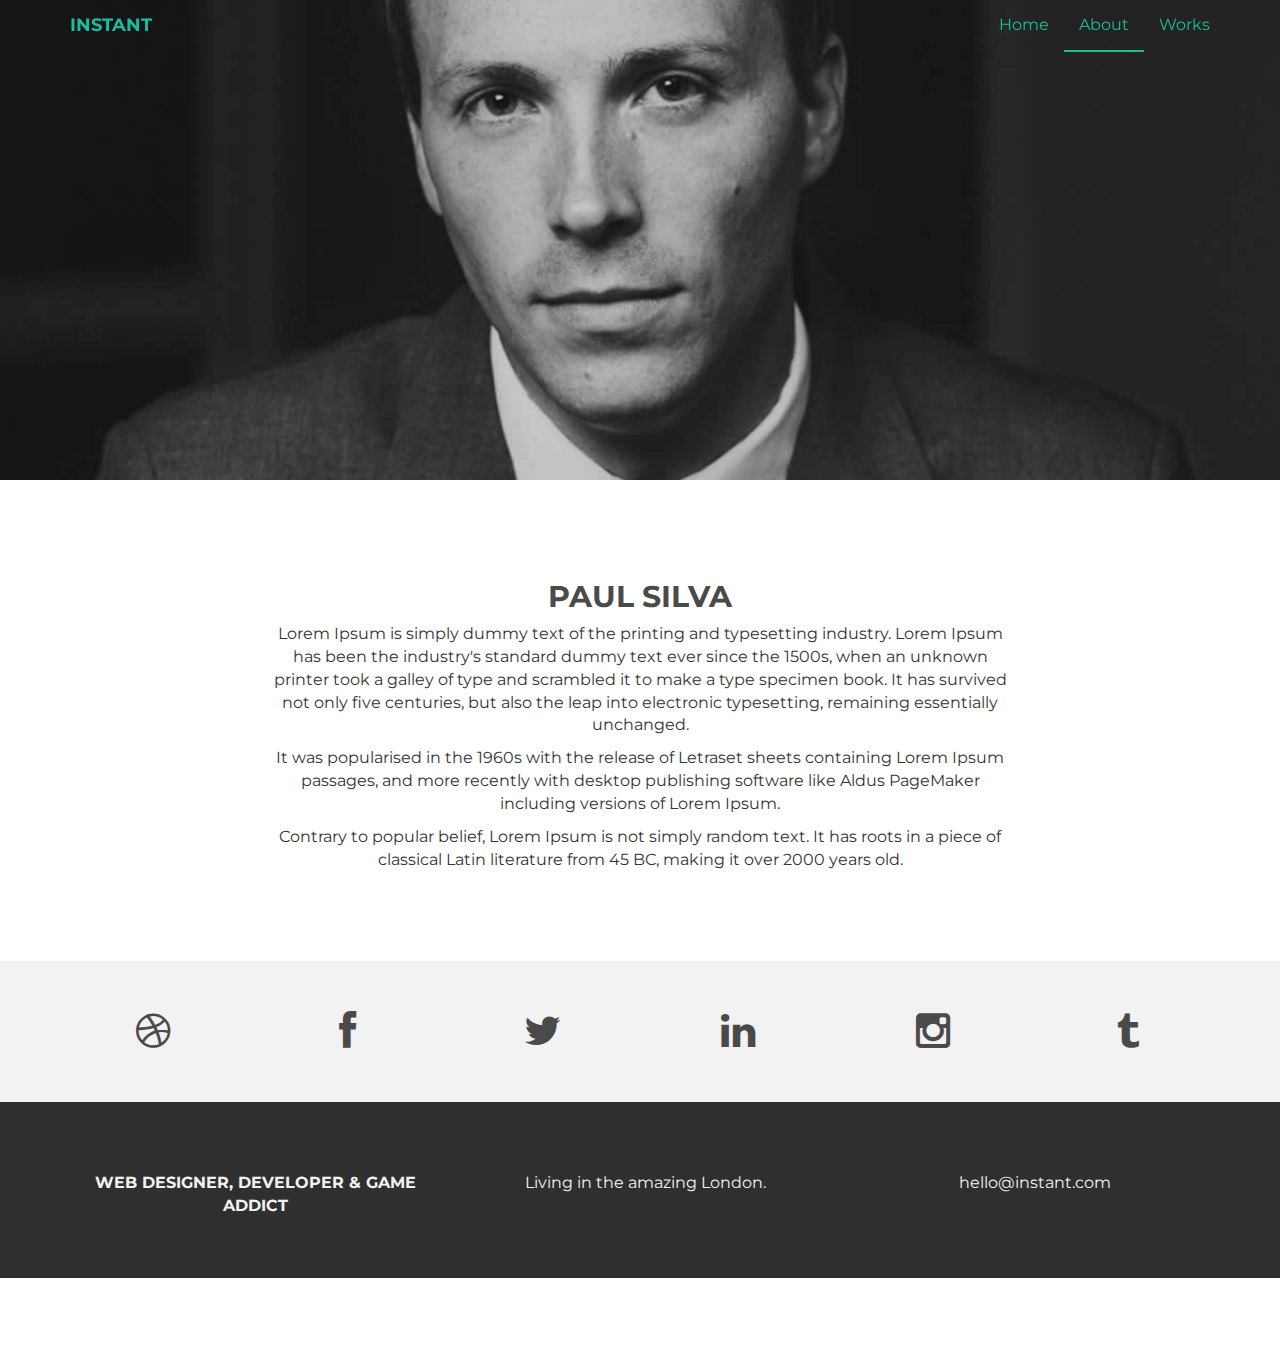
==== about.html @ fdb471a7 "initial commit" ====
<!DOCTYPE html>
<html lang="en">
  <head>
    <meta charset="utf-8">
    <meta http-equiv="X-UA-Compatible" content="IE=edge">
    <meta name="viewport" content="width=device-width, initial-scale=1">
    <meta name="description" content="">
    <meta name="author" content="">
    <link rel="shortcut icon" href="assets/ico/favicon.ico">

    <title>INSTANT - Bootstrap Theme</title>

    <!-- Bootstrap core CSS -->
    <link href="assets/css/bootstrap.css" rel="stylesheet">

    <!-- Custom styles for this template -->
    <link href="assets/css/style.css" rel="stylesheet">
    <link href="assets/css/font-awesome.min.css" rel="stylesheet">

    <!-- Just for debugging purposes. Don't actually copy this line! -->
    <!--[if lt IE 9]><script src="../../assets/js/ie8-responsive-file-warning.js"></script><![endif]-->

    <!-- HTML5 shim and Respond.js IE8 support of HTML5 elements and media queries -->
    <!--[if lt IE 9]>
      <script src="https://oss.maxcdn.com/libs/html5shiv/3.7.0/html5shiv.js"></script>
      <script src="https://oss.maxcdn.com/libs/respond.js/1.4.2/respond.min.js"></script>
    <![endif]-->
  </head>

  <body>

    <!-- Static navbar -->
    <div class="navbar navbar-default navbar-fixed-top" role="navigation">
      <div class="container">
        <div class="navbar-header">
          <button type="button" class="navbar-toggle" data-toggle="collapse" data-target=".navbar-collapse">
            <span class="sr-only">Toggle navigation</span>
            <span class="icon-bar"></span>
            <span class="icon-bar"></span>
            <span class="icon-bar"></span>
          </button>
          <a class="navbar-brand" href="index.html">INSTANT</a>
        </div>
        <div class="navbar-collapse collapse">
          <ul class="nav navbar-nav navbar-right">
            <li><a href="index.html">Home</a></li>
            <li class="active"><a href="about.html">About</a></li>
            <li><a href="index.html#works">Works</a></li>
          </ul>
        </div><!--/.nav-collapse -->
      </div>
    </div>


	<div id="aboutwrap">
	    <div class="container">
			<div class="row">
				<div class="col-lg-6 col-lg-offset-3">
				</div>
			</div><! --/row -->
	    </div> <!-- /container -->
	</div><! --/aboutwrap -->
	
	<div class="container">
		<div class="row centered mt mb">
			<div class="col-lg-8 col-lg-offset-2">
				<h2>PAUL SILVA</h2>
				<p>Lorem Ipsum is simply dummy text of the printing and typesetting industry. Lorem Ipsum has been the industry's standard dummy text ever since the 1500s, when an unknown printer took a galley of type and scrambled it to make a type specimen book. It has survived not only five centuries, but also the leap into electronic typesetting, remaining essentially unchanged.</p>
				<p>It was popularised in the 1960s with the release of Letraset sheets containing Lorem Ipsum passages, and more recently with desktop publishing software like Aldus PageMaker including versions of Lorem Ipsum.</p>
				<p>Contrary to popular belief, Lorem Ipsum is not simply random text. It has roots in a piece of classical Latin literature from 45 BC, making it over 2000 years old.</p>
			</div>

		</div><! --/row -->
	</div><! --/container -->
	
	<div id="social">
		<div class="container">
			<div class="row centered">
				<div class="col-lg-2">
					<a href="#"><i class="fa fa-dribbble"></i></a>
				</div>
				<div class="col-lg-2">
					<a href="#"><i class="fa fa-facebook"></i></a>
				</div>
				<div class="col-lg-2">
					<a href="#"><i class="fa fa-twitter"></i></a>
				</div>
				<div class="col-lg-2">
					<a href="#"><i class="fa fa-linkedin"></i></a>
				</div>
				<div class="col-lg-2">
					<a href="#"><i class="fa fa-instagram"></i></a>
				</div>
				<div class="col-lg-2">
					<a href="#"><i class="fa fa-tumblr"></i></a>
				</div>
			
			</div><! --/row -->
		</div><! --/container -->
	</div><! --/social -->

	<div id="footerwrap">
		<div class="container">
			<div class="row centered">
				<div class="col-lg-4">
					<p><b>WEB DESIGNER, DEVELOPER & GAME ADDICT</b></p>
				</div>
			
				<div class="col-lg-4">
					<p>Living in the amazing London.</p>
				</div>
				<div class="col-lg-4">
					<p>hello@instant.com</p>
				</div>
			
			</div>
		
		</div>
	</div><! --/footerwrap -->
	


    <!-- Bootstrap core JavaScript
    ================================================== -->
    <!-- Placed at the end of the document so the pages load faster -->
    <script src="https://ajax.googleapis.com/ajax/libs/jquery/1.11.0/jquery.min.js"></script>
    <script src="assets/js/bootstrap.min.js"></script>
  </body>
</html>
---- assets/css/style.css ----
/*
 * Author: Carlos Alvarez
 * URL: http://Alvarez.is
 *
 * Project Name: NYC Design
 * Version: 1.0
 * Date: 04-20-2014
 * URL: 
 */


/* ==========================================================================
   Base Styles, Bootstrap Modifications & Fonts Import
   ========================================================================== */

@import url(http://fonts.googleapis.com/css?family=Montserrat:400,700);


::-moz-selection {
    background: #f2c2c9;
    color: #a4003a;
    text-shadow: none;
}

::selection {
    background: #16a085;
    color: #a4003a;
    text-shadow: none;
}

/*
 * A better looking default horizontal rule
 */

 hr {
    display: block;
    height: 1px;
    border: 0;
    border-top: 1px solid #ccc;
    margin: 1em 0;
    padding: 0;
}

.centered {
	text-align: center
}

.mt {
	margin-top: 80px;
}

.mb {
	margin-bottom: 80px;
}

/* ==========================================================================
   General styles
   ========================================================================== */


body {
    font-family: 'Montserrat', sans-serif;
    font-weight: 400;
    font-size: 16px;

    -webkit-font-smoothing: antialiased;
    -webkit-overflow-scrolling: touch;
}

h1, h2, h3, h4, h5, h6 {
	font-weight: 700;
    color: #4a4a4a;
}


.navbar-brand {
	font-weight: 700;
}

.navbar-default .navbar-brand {
	color: #1abc9c;
}

.navbar-default {
	background-color: transparent;
	border-color: transparent;
}

.navbar-default .navbar-nav > .active > a, .navbar-default .navbar-nav > .active > a:hover, .navbar-default .navbar-nav > .active > a:focus {
	color: #1abc9c;
	background-color: transparent;
	border-bottom: 2px solid #1abc9c
}

.navbar-default .navbar-nav > li > a {
	color: #1abc9c;
}

/* ==========================================================================
   Wrap Sections
   ========================================================================== */

#headerwrap {
	background: url(../img/back.jpg) no-repeat center top;
	margin-top: -70px;
	padding-top: 250px;
	text-align:center;
	background-attachment: relative;
	background-position: center center;
	min-height: 650px;
	width: 100%;
	
    -webkit-background-size: 100%;
    -moz-background-size: 100%;
    -o-background-size: 100%;
    background-size: 100%;

    -webkit-background-size: cover;
    -moz-background-size: cover;
    -o-background-size: cover;
    background-size: cover;
}

#headerwrap h1 {
	color:#ffffff;
	padding-top: 10px;
	padding-bottom: 20px;
	letter-spacing: 4px;
	font-size: 80px;
	font-weight: bold;
}

#headerwrap h4 {
	font-weight: 400;
	color: #ffffff
}

#social {
	padding-top: 50px;
	padding-bottom: 50px;
	background-color: #f2f2f2;
}

#social i {
	font-size: 40px;
	color: #4a4a4a
}

#social i:hover {
	color: #1abc9c
}

#footerwrap {
	padding-top: 70px;
	padding-bottom: 50px;
	background-color: #2f2f2f;
}

#footerwrap p {
	color: #f2f2f2;
	margin-left: 10px;
}

#workwrap {	
	background: url(../img/work.jpg) no-repeat center top;
	margin-top: -70px;
	padding-top: 250px;
	text-align:center;
	background-attachment: relative;
	background-position: center center;
	min-height: 650px;
	width: 100%;
	
    -webkit-background-size: 100%;
    -moz-background-size: 100%;
    -o-background-size: 100%;
    background-size: 100%;

    -webkit-background-size: cover;
    -moz-background-size: cover;
    -o-background-size: cover;
    background-size: cover;
}

#workwrap h1 {
	color:#ffffff;
	padding-top: 10px;
	padding-bottom: 20px;
	letter-spacing: 4px;
	font-size: 80px;
	font-weight: bold;
}

#workwrap h4 {
	font-weight: 400;
	color: #ffffff
}

#aboutwrap {	
	background: url(../img/about.jpg) no-repeat center top;
	margin-top: -70px;
	padding-top: 250px;
	text-align:center;
	background-attachment: relative;
	background-position: center center;
	min-height: 550px;
	width: 100%;
	
    -webkit-background-size: 100%;
    -moz-background-size: 100%;
    -o-background-size: 100%;
    background-size: 100%;

    -webkit-background-size: cover;
    -moz-background-size: cover;
    -o-background-size: cover;
    background-size: cover;
}




/* Gallery */
.gallery {
	margin-top: 30px;
}

.gallery img:hover {
	opacity: 0.4;
}
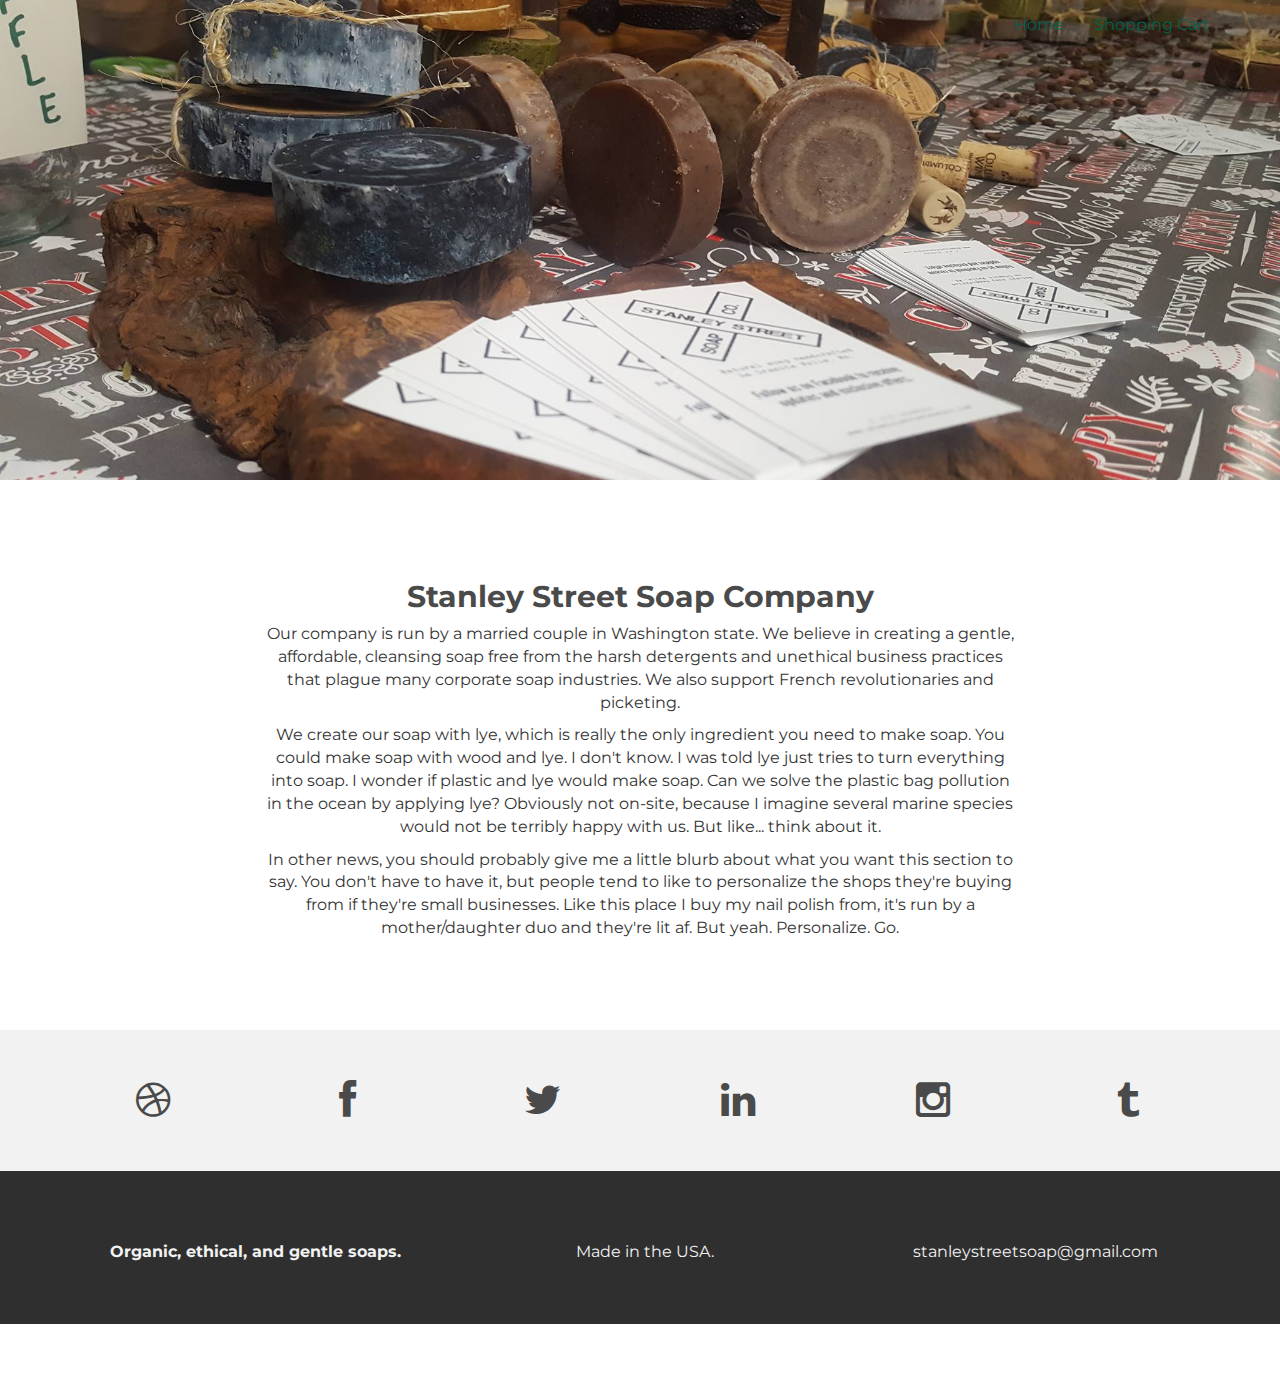
==== commit 1a5a0199: "replaced the about section and image" ====
--- a/about.html
+++ b/about.html
@@ -8,7 +8,7 @@
     <meta name="author" content="">
     <link rel="shortcut icon" href="assets/ico/favicon.ico">
 
-    <title>INSTANT - Bootstrap Theme</title>
+    <title>About - Stanley Street Soap Co.</title>
 
     <!-- Bootstrap core CSS -->
     <link href="assets/css/bootstrap.css" rel="stylesheet">
@@ -39,13 +39,11 @@
             <span class="icon-bar"></span>
             <span class="icon-bar"></span>
           </button>
-          <a class="navbar-brand" href="index.html">INSTANT</a>
         </div>
         <div class="navbar-collapse collapse">
           <ul class="nav navbar-nav navbar-right">
             <li><a href="index.html">Home</a></li>
-            <li class="active"><a href="about.html">About</a></li>
-            <li><a href="index.html#works">Works</a></li>
+            <li><a href="shoppingcart.html">Shopping Cart</a></li>
           </ul>
         </div><!--/.nav-collapse -->
       </div>
@@ -64,10 +62,10 @@
 	<div class="container">
 		<div class="row centered mt mb">
 			<div class="col-lg-8 col-lg-offset-2">
-				<h2>PAUL SILVA</h2>
-				<p>Lorem Ipsum is simply dummy text of the printing and typesetting industry. Lorem Ipsum has been the industry's standard dummy text ever since the 1500s, when an unknown printer took a galley of type and scrambled it to make a type specimen book. It has survived not only five centuries, but also the leap into electronic typesetting, remaining essentially unchanged.</p>
-				<p>It was popularised in the 1960s with the release of Letraset sheets containing Lorem Ipsum passages, and more recently with desktop publishing software like Aldus PageMaker including versions of Lorem Ipsum.</p>
-				<p>Contrary to popular belief, Lorem Ipsum is not simply random text. It has roots in a piece of classical Latin literature from 45 BC, making it over 2000 years old.</p>
+				<h2>Stanley Street Soap Company</h2>
+				<p>Our company is run by a married couple in Washington state. We believe in creating a gentle, affordable, cleansing soap free from the harsh detergents and unethical business practices that plague many corporate soap industries. We also support French revolutionaries and picketing.</p>
+				<p>We create our soap with lye, which is really the only ingredient you need to make soap. You could make soap with wood and lye. I don't know. I was told lye just tries to turn everything into soap. I wonder if plastic and lye would make soap. Can we solve the plastic bag pollution in the ocean by applying lye? Obviously not on-site, because I imagine several marine species would not be terribly happy with us. But like... think about it.</p>
+				<p>In other news, you should probably give me a little blurb about what you want this section to say. You don't have to have it, but people tend to like to personalize the shops they're buying from if they're small businesses. Like this place I buy my nail polish from, it's run by a mother/daughter duo and they're lit af. But yeah. Personalize. Go.</p>
 			</div>
 
 		</div><! --/row -->
@@ -103,14 +101,14 @@
 		<div class="container">
 			<div class="row centered">
 				<div class="col-lg-4">
-					<p><b>WEB DESIGNER, DEVELOPER & GAME ADDICT</b></p>
+					<p><b>Organic, ethical, and gentle soaps.</b></p>
 				</div>
 			
 				<div class="col-lg-4">
-					<p>Living in the amazing London.</p>
+					<p>Made in the USA.</p>
 				</div>
 				<div class="col-lg-4">
-					<p>hello@instant.com</p>
+					<p>stanleystreetsoap@gmail.com</p>
 				</div>
 			
 			</div>
--- a/assets/css/style.css
+++ b/assets/css/style.css
@@ -78,7 +78,7 @@
 }
 
 .navbar-default .navbar-brand {
-	color: #1abc9c;
+	color: #005643;
 }
 
 .navbar-default {
@@ -87,13 +87,13 @@
 }
 
 .navbar-default .navbar-nav > .active > a, .navbar-default .navbar-nav > .active > a:hover, .navbar-default .navbar-nav > .active > a:focus {
-	color: #1abc9c;
+	color: #006651;
 	background-color: transparent;
 	border-bottom: 2px solid #1abc9c
 }
 
 .navbar-default .navbar-nav > li > a {
-	color: #1abc9c;
+	color: #006651;
 }
 
 /* ==========================================================================
@@ -122,7 +122,7 @@
 }
 
 #headerwrap h1 {
-	color:#ffffff;
+	color:#26000e;
 	padding-top: 10px;
 	padding-bottom: 20px;
 	letter-spacing: 4px;
@@ -132,7 +132,7 @@
 
 #headerwrap h4 {
 	font-weight: 400;
-	color: #ffffff
+	color: #26000e
 }
 
 #social {
